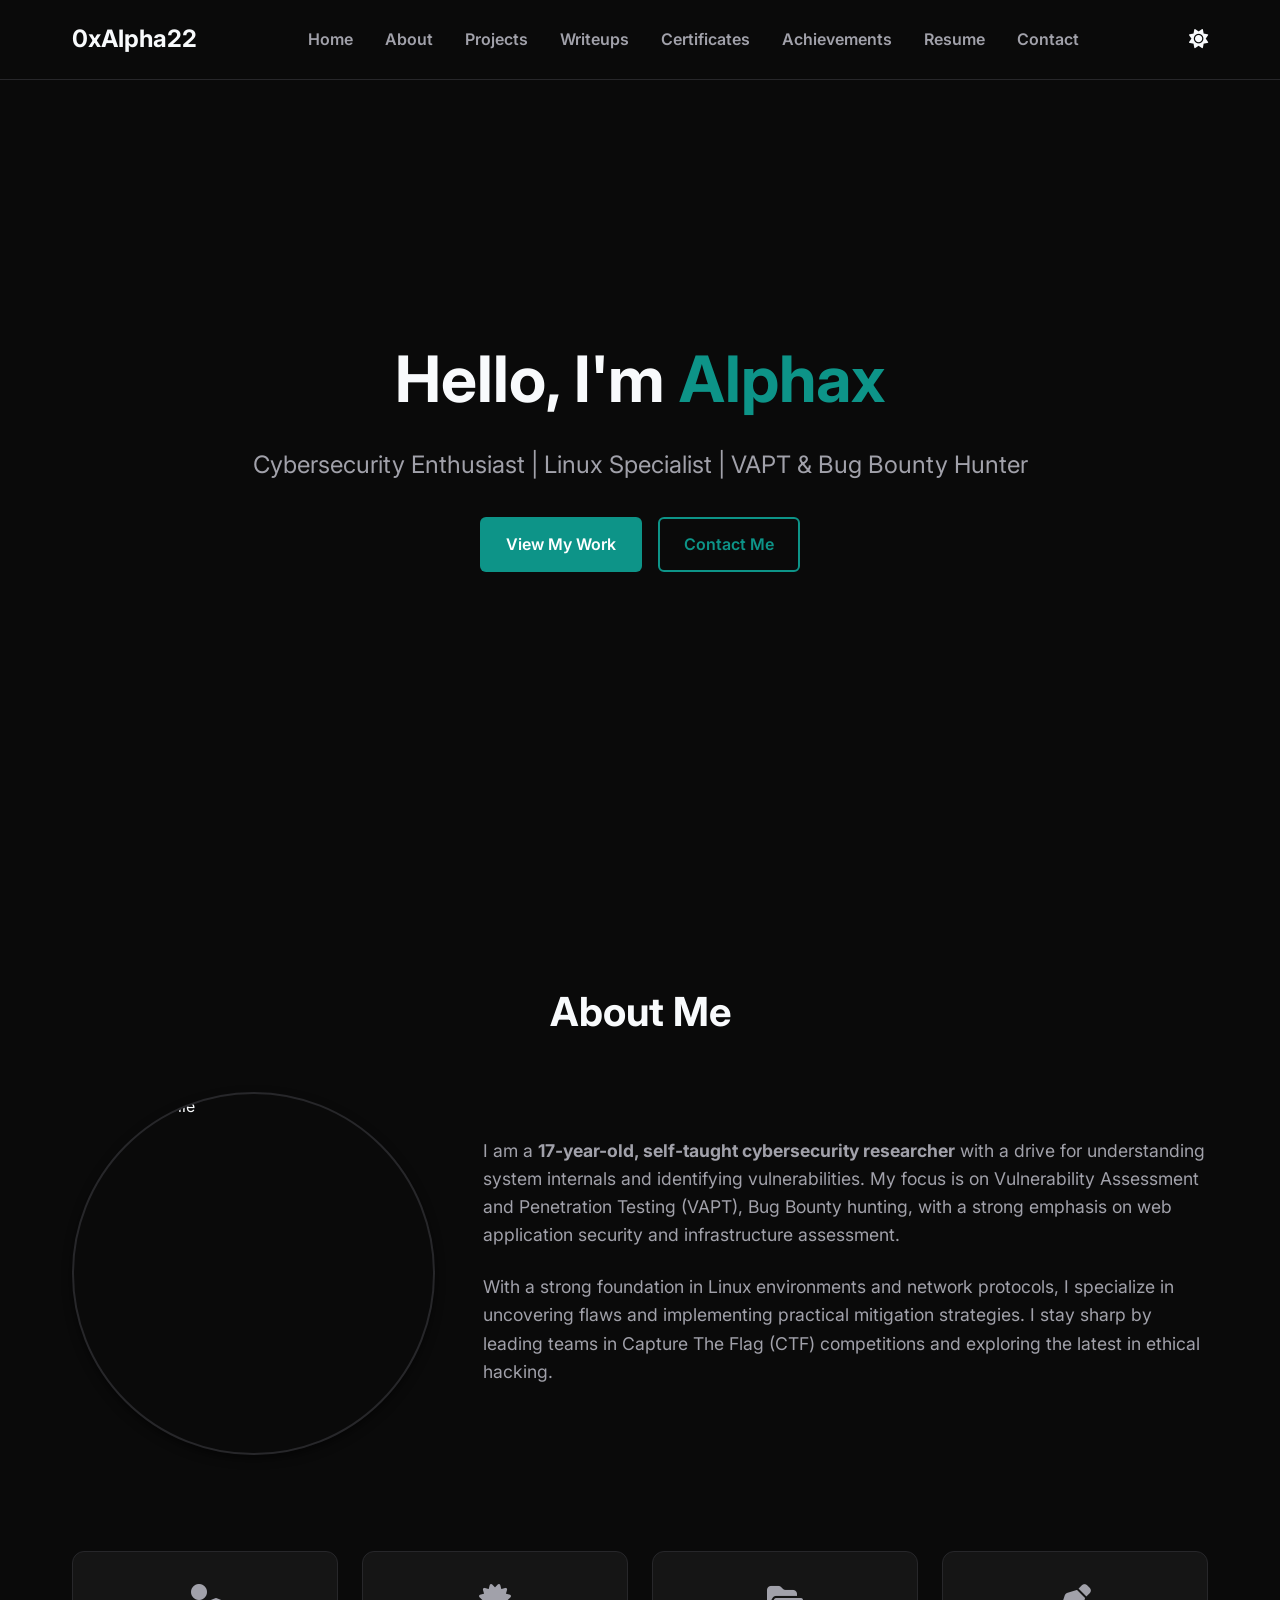
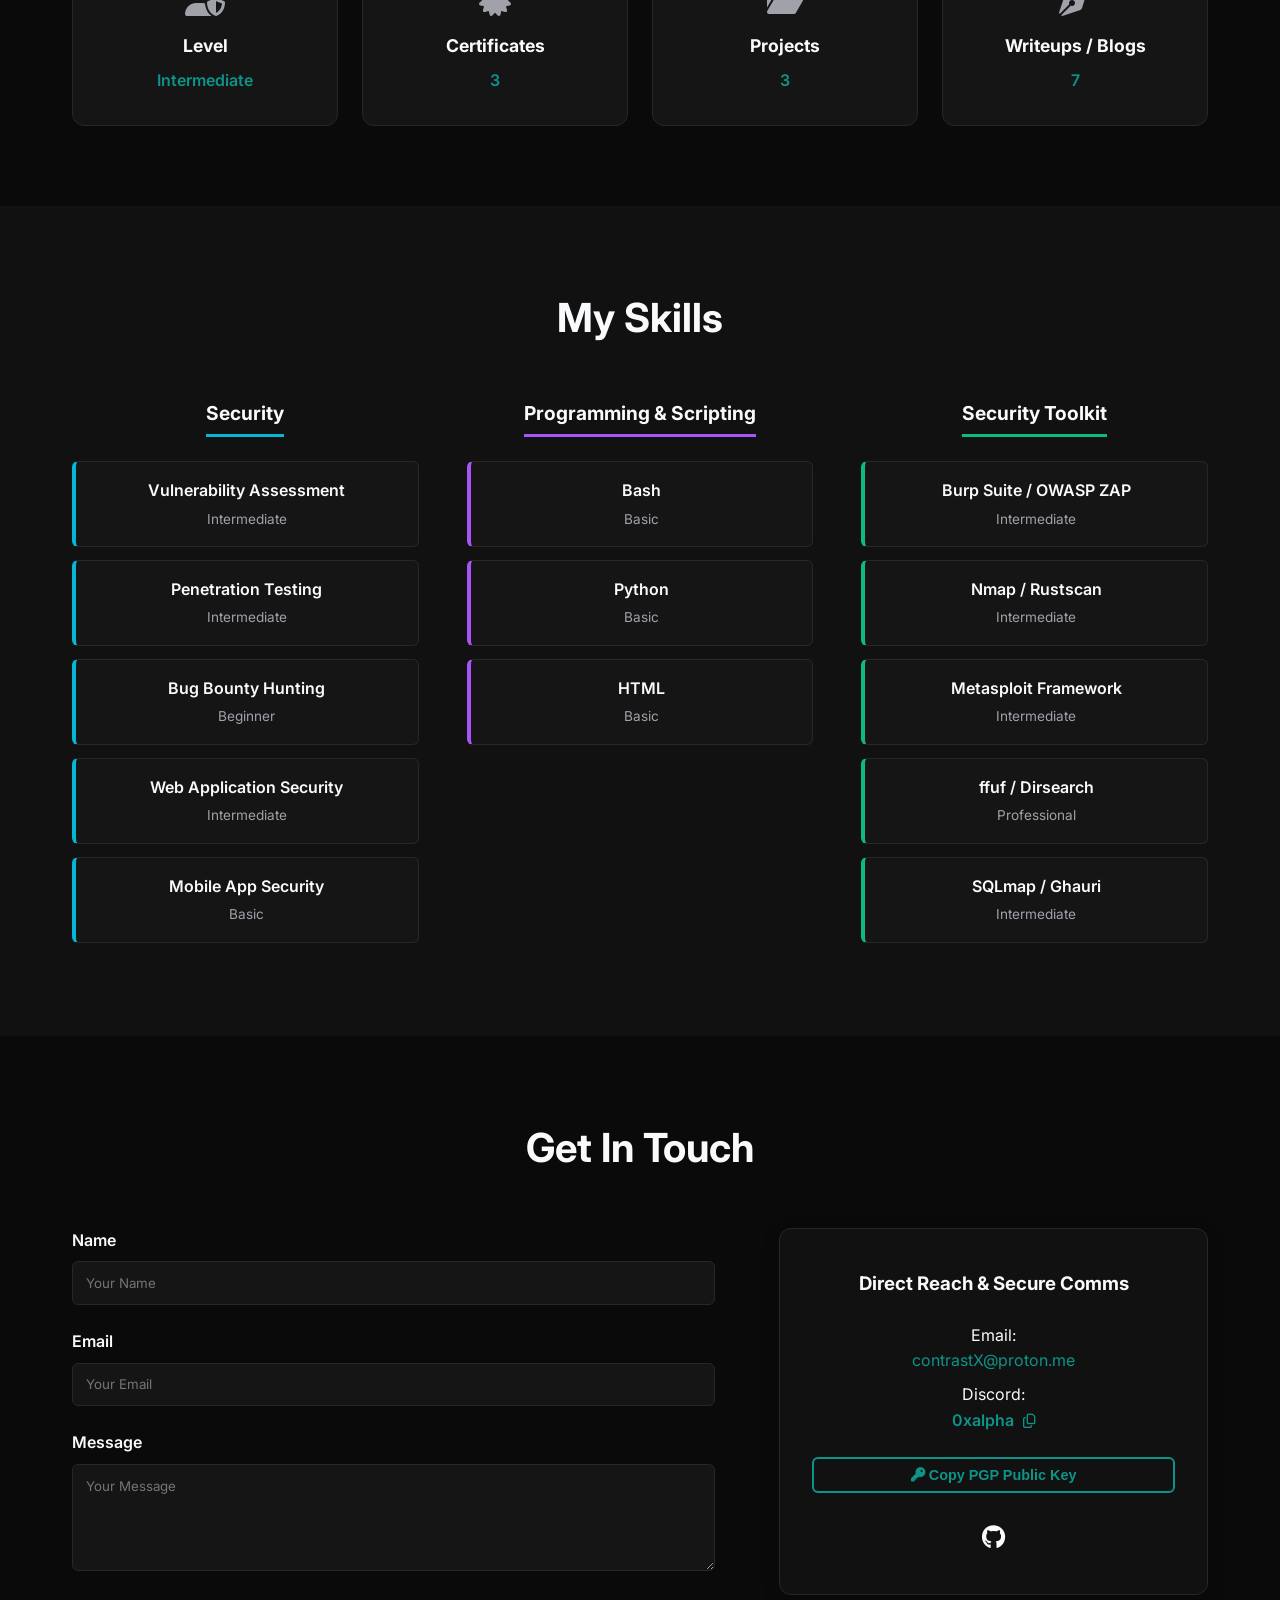
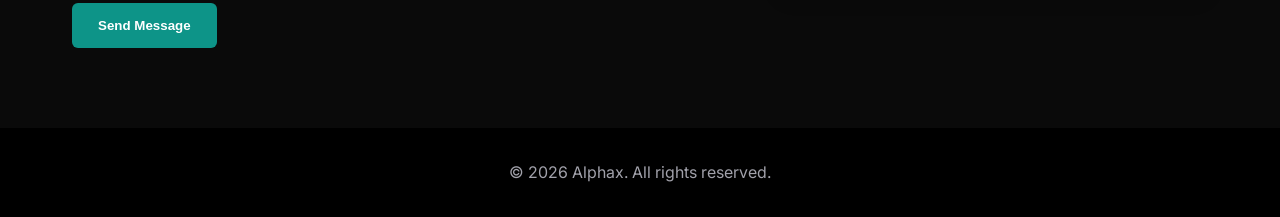
==== index.html @ f672336a "Add files via upload" ====
<!DOCTYPE html>
<html lang="en" data-theme="dark">
<head>
    <meta charset="UTF-8">
    <meta name="viewport" content="width=device-width, initial-scale=1.0">
    
    
    <meta name="google-site-verification" content="User55_Dw2wuBGotsFcyk74bvkv5suPh_q7wLC2nFY0" />
   <!-- Primary SEO Meta Tags -->
    <meta name="description" content="Alphax - 17-year-old self-taught Cybersecurity Researcher, Bug Bounty Hunter, and VAPT Specialist. Explore my red team portfolio, CTF writeups, and vulnerability research.">
    <meta name="keywords" content="Alphax, cybersecurity portfolio, ethical hacker, bug bounty hunter, VAPT specialist, penetration testing, red team, CTF player, security researcher">
    <meta name="author" content="Alphax">
    <meta name="robots" content="index, follow, max-snippet:-1, max-image-preview:large, max-video-preview:-1">
    
    <!-- Open Graph / Facebook Meta Tags -->
    <meta property="og:type" content="website">
    <meta property="og:url" content="https://alphax22.web.app/">
    <meta property="og:title" content="Alphax | Cybersecurity Researcher & Bug Bounty Hunter">
    <meta property="og:description" content="17-year-old self-taught Cybersecurity Researcher specializing in VAPT, Bug Bounty Hunting, and Red Team operations.">
    <meta property="og:image" content="https://alphax22.web.app/assets/Banner.png">
    <meta property="og:site_name" content="Alphax Portfolio">
    
    <!-- Twitter Meta Tags -->
    <meta name="twitter:card" content="summary_large_image">
    <meta name="twitter:url" content="https://alphax22.web.app/">
    <meta name="twitter:title" content="Alphax | Cybersecurity Portfolio">
    <meta name="twitter:description" content="Self-taught Cybersecurity Researcher, Bug Bounty Hunter, and VAPT Specialist. Check out my CTF writeups and security research.">
    <meta name="twitter:image" content="https://alphax22.web.app/assets/Banner.png">
    <meta name="twitter:creator" content="@Alphax">
    
    <!-- Google Site Verification -->
    
    <!-- Additional SEO Meta Tags -->
    <meta name="theme-color" content="#FF0000">
    <meta name="color-scheme" content="dark">
    <meta name="subject" content="Cybersecurity Portfolio">
    <meta name="copyright" content="Alphax">
    <meta name="language" content="English">
    <meta name="revisit-after" content="7 days">
    
    <title>Alphax | Cybersecurity Researcher & Bug Bounty Hunter</title>
    
    <!-- Fonts & Stylesheets -->
    <link href="https://fonts.googleapis.com/css2?family=Inter:wght@300;400;600;700;800&display=swap" rel="stylesheet">
    <link rel="stylesheet" href="https://cdnjs.cloudflare.com/ajax/libs/font-awesome/6.4.0/css/all.min.css">
    <link rel="canonical" href="https://alphax22.web.app/">
    
    <!-- Favicon & Assets -->
    <link rel="stylesheet" href="style.css">
    <link rel="icon" type="image/x-icon" href="/assets/favicon.ico">
    <link rel="shortcut icon" href="/assets/favicon.ico">
    <link rel="apple-touch-icon" sizes="180x180" href="/assets/apple-touch-icon.png">
    
    <!-- JSON-LD Structured Data for Better SEO -->
    <script type="application/ld+json">
    {
        "@context": "https://schema.org",
        "@type": "Person",
        "name": "Alphax",
        "url": "https://alphax22.web.app/",
        "image": "https://alphax22.web.app/assets/Profile.jpg",
        "description": "17-year-old self-taught Cybersecurity Researcher, Bug Bounty Hunter, and VAPT Specialist",
        "sameAs": [
            "https://github.com/lynx-xploiter",
            "https://twitter.com/Alphax",
            "https://linkedin.com/in/Alphax"
        ],
        "knowsAbout": ["Cybersecurity", "Bug Bounty", "Penetration Testing", "VAPT", "Red Team"],
        "alumniOf": {
            "@type": "Organization",
            "name": "Self-Taught Cybersecurity"
        }
    }
    </script>
    
    <script defer src="/_vercel/insights/script.js"></script>
</head>
<body>

    <header id="header">
        <div class="nav-container">
            <div class="logo">
                <a href="index.html">0xAlpha22</a>
            </div>
            <nav id="navbar">
                <ul class="nav-links">
                    <li><a href="index.html#home" class="nav-link">Home</a></li>
                    <li><a href="index.html#about" class="nav-link">About</a></li>
                    <li><a href="projects.html" class="nav-link">Projects</a></li>
                    <li><a href="https://alphalabs22.web.app/index.html" class="nav-link">Writeups</a></li>
                    <li><a href="certificates.html" class="nav-link">Certificates</a></li>
                    <li><a href="achievements.html" class="nav-link">Achievements</a></li>
                    <li><a href="resume.html" class="nav-link">Resume</a></li>
                    <li><a href="index.html#contact" class="nav-link">Contact</a></li>
                </ul>
            </nav>
            <div class="nav-actions">
                <button id="theme-toggle" aria-label="Toggle Dark/Light Mode">
                    <i class="fas fa-sun"></i>
                </button>
                <div class="hamburger" id="hamburger">
                    <i class="fas fa-bars"></i>
                </div>
            </div>
        </div>
    </header>

    <main>
        <section id="home" class="hero">
            <div class="hero-content">
                <h1>Hello, I'm <span class="accent">Alphax</span></h1>
                <p class="tagline">Cybersecurity Enthusiast | Linux Specialist | VAPT & Bug Bounty Hunter</p>
                <div class="hero-buttons">
                    <a href="projects.html" class="btn btn-primary">View My Work</a>
                    <a href="index.html#contact" class="btn btn-secondary">Contact Me</a>
                </div>
            </div>
        </section>

        <section id="about" class="about">
            <div class="section-container">
                <h2 class="section-title">About Me</h2>
                <div class="about-content">
                    
                    <div class="about-image">
                        <img src="assets/Profile.jpg" alt="Alphax Profile" style="width: 100%; border-radius: 50%; border: 2px solid var(--border-color); object-fit: cover; aspect-ratio: 1/1; box-shadow: 0 4px 10px rgba(0,0,0,0.5);">
                    </div>
                    
                    <div class="about-text">
                        <p>
                            I am a <strong>17-year-old, self-taught cybersecurity researcher</strong> with a drive for understanding system internals and identifying vulnerabilities. My focus is on Vulnerability Assessment and Penetration Testing (VAPT), Bug Bounty hunting, with a strong emphasis on web application security and infrastructure assessment.
                        </p>
                        <p>
                            With a strong foundation in Linux environments and network protocols, I specialize in uncovering flaws and implementing practical mitigation strategies. I stay sharp by leading teams in Capture The Flag (CTF) competitions and exploring the latest in ethical hacking.
                        </p>
                    </div>
                    
                </div>
            </div>
        </section>

        <section id="stats" class="stats">
            <div class="section-container" style="padding-top: 0;">
                <div class="stats-grid">
                    <div class="stat-card">
                        <i class="fas fa-user-shield stat-icon"></i>
                        <h3>Level</h3>
                        <p>Intermediate</p>
                    </div>
                    <div class="stat-card">
                        <i class="fas fa-certificate stat-icon"></i>
                        <h3>Certificates</h3>
                        <p>3</p>
                    </div>
                    <div class="stat-card">
                        <i class="fas fa-folder-open stat-icon"></i>
                        <h3>Projects</h3>
                        <p>3</p>
                    </div>
                    <div class="stat-card">
                        <i class="fas fa-pen-nib stat-icon"></i>
                        <h3>Writeups / Blogs</h3>
                        <p>7</p>
                    </div>
                </div>
            </div>
        </section>

        <section id="skills" class="skills bg-alt">
            <div class="section-container">
                <h2 class="section-title">My Skills</h2>
                <div class="skills-columns">
                    
                    <div class="skill-col">
                        <h3 class="col-title underline-cyan">Security</h3>
                        <div class="skill-box border-cyan">
                            <span class="skill-name">Vulnerability Assessment</span>
                            <span class="skill-level">Intermediate</span>
                        </div>
                        <div class="skill-box border-cyan">
                            <span class="skill-name">Penetration Testing</span>
                            <span class="skill-level">Intermediate</span>
                        </div>
                        <div class="skill-box border-cyan">
                            <span class="skill-name">Bug Bounty Hunting</span>
                            <span class="skill-level">Beginner</span>
                        </div>
                        <div class="skill-box border-cyan">
                            <span class="skill-name">Web Application Security</span>
                            <span class="skill-level">Intermediate</span>
                        </div>
                        <div class="skill-box border-cyan">
                            <span class="skill-name">Mobile App Security</span>
                            <span class="skill-level">Basic</span>
                        </div>
                    </div>

                    <div class="skill-col">
                        <h3 class="col-title underline-purple">Programming & Scripting</h3>
                        <div class="skill-box border-purple">
                            <span class="skill-name">Bash</span>
                            <span class="skill-level">Basic</span>
                        </div>
                        <div class="skill-box border-purple">
                            <span class="skill-name">Python</span>
                            <span class="skill-level">Basic</span>
                        </div>

                        <div class="skill-box border-purple">
                            <span class="skill-name">HTML</span>
                            <span class="skill-level">Basic</span>
                        
                        </div>
                    </div>

                    <div class="skill-col">
                        <h3 class="col-title underline-green">Security Toolkit</h3>
                        <div class="skill-box border-green">
                            <span class="skill-name">Burp Suite / OWASP ZAP</span>
                            <span class="skill-level">Intermediate</span>
                        </div>
                        <div class="skill-box border-green">
                            <span class="skill-name">Nmap / Rustscan</span>
                            <span class="skill-level">Intermediate</span>
                        </div>
                        <div class="skill-box border-green">
                            <span class="skill-name">Metasploit Framework</span>
                            <span class="skill-level">Intermediate</span>
                        </div>
                        <div class="skill-box border-green">
                            <span class="skill-name">ffuf / Dirsearch</span>
                            <span class="skill-level">Professional</span>
                        </div>
                        <div class="skill-box border-green">
                            <span class="skill-name">SQLmap / Ghauri</span>
                            <span class="skill-level">Intermediate</span>
                        </div>
                    </div>

                </div>
            </div>
        </section>

<section id="contact" class="section-container">
    <h2 class="section-title">Get In Touch</h2>
    
    <div class="contact-grid">
        
        <form action="https://formspree.io/f/xlgpqdek" method="POST" class="contact-form">
            <input type="text" name="_gotcha" style="display:none" />

            <div class="form-group">
                <label for="name">Name</label>
                <input type="text" id="name" name="name" required placeholder="Your Name">
            </div>

            <div class="form-group">
                <label for="email">Email</label>
                <input type="email" id="email" name="email" required placeholder="Your Email">
            </div>

            <div class="form-group">
                <label for="message">Message</label>
                <textarea id="message" name="message" rows="5" required placeholder="Your Message"></textarea>
            </div>

            <button type="submit" class="btn btn-primary">Send Message</button>
        </form>

        <div class="contact-info">
            <h3 style="margin-bottom: 1.5rem;">Direct Reach & Secure Comms</h3>
            
            <p style="margin-bottom: 0.5rem;">Email: <br><a href="mailto:  contrastX@proton.me" class="accent"> contrastX@proton.me</a></p>
            
            <p style="margin-bottom: 1.5rem;">Discord: <br>
                <span id="discord-copy" class="accent" style="cursor: pointer; font-weight: 600;" onclick="copyDiscord()">
                    0xalpha <i class="far fa-copy" style="font-size: 0.9em; margin-left: 5px;"></i>
                </span>
            </p>

            <button id="pgp-copy" class="btn btn-secondary" onclick="copyPGP()" style="font-size: 0.9rem; padding: 0.5rem 1rem; width: 100%;">
                <i class="fas fa-key"></i> Copy PGP Public Key
            </button>
            
            <div class="social-links" style="margin-top: 2rem; display: flex; justify-content: center; gap: 1.5rem;">
                <a href="https://github.com/lynx-xploiter" target="_blank" title="GitHub">
                    <i class="fab fa-github" style="font-size: 1.5rem;"></i>
                </a>
            </div>
        </div>
        
    </div>
</section>
    </main>

    <footer>
        <div class="footer-content">
            <p>&copy; 2026 Alphax. All rights reserved.</p>
        </div>
    </footer>

    <script src="script.js"></script>
</body>
</html>
---- style.css ----
/* =========================================
   VARIABLES & THEMING
   ========================================= */
:root {
    /* DEFAULT DARK MODE */
    --bg-color: #0a0a0a;
    --bg-alt: #111111;
    --card-bg: #151515;
    --text-main: #f8fafc;
    --text-muted: #a1a1aa;
    
    /* Accents */
    --accent-color: #0d9488; 
    --accent-hover: #0f766e;
    --border-color: #27272a;
    
    /* Skill Colors */
    --cyan: #06b6d4;
    --purple: #a855f7;
    --green: #10b981;
    --orange-glow: #f59e0b;

    /* Global Settings */
    --font-stack: 'Inter', sans-serif;
    --max-width: 1200px;
    --nav-height: 80px;
    --transition: 0.3s ease;
}

/* LIGHT MODE OVERRIDES */
[data-theme="light"] {
    --bg-color: #ffffff;
    --bg-alt: #f8f9fa;
    --card-bg: #ffffff;
    --text-main: #1f2937;
    --text-muted: #4b5563;
    --border-color: #e5e7eb;
}

/* =========================================
   RESET & BASE STYLES
   ========================================= */
* { 
    margin: 0; 
    padding: 0; 
    box-sizing: border-box; 
}

html { 
    scroll-behavior: smooth; 
    scroll-padding-top: var(--nav-height); 
}

body {
    font-family: var(--font-stack);
    color: var(--text-main);
    background-color: var(--bg-color);
    line-height: 1.6;
    transition: background-color var(--transition), color var(--transition);
}

/* Prevents images from breaking layout */
img {
    max-width: 100%;
    height: auto;
    display: block;
}

a { 
    text-decoration: none; 
    color: inherit; 
}

ul { 
    list-style: none; 
}

/* Accessibility Focus States */
a:focus-visible, 
button:focus-visible, 
input:focus-visible, 
textarea:focus-visible {
    outline: 2px solid var(--accent-color);
    outline-offset: 4px;
}

/* =========================================
   UTILITIES
   ========================================= */
.section-container { 
    max-width: var(--max-width); 
    margin: 0 auto; 
    padding: 5rem 2rem; 
}

.section-title { 
    font-size: 2.5rem; 
    margin-bottom: 3rem; 
    text-align: center; 
    color: var(--text-main); 
}

.bg-alt { 
    background-color: var(--bg-alt); 
}

.accent { 
    color: var(--accent-color); 
}

/* =========================================
   BUTTONS
   ========================================= */
.btn { 
    display: inline-block; 
    padding: 0.8rem 1.5rem; 
    border-radius: 6px; 
    font-weight: 600; 
    cursor: pointer; 
    transition: var(--transition); 
    border: 2px solid transparent; 
}

.btn-primary { 
    background-color: var(--accent-color); 
    color: #fff; 
}

.btn-primary:hover { 
    background-color: var(--accent-hover); 
    transform: translateY(-2px);
}

.btn-secondary { 
    background-color: transparent; 
    color: var(--accent-color); 
    border-color: var(--accent-color); 
}

.btn-secondary:hover { 
    background-color: var(--accent-color); 
    color: #fff; 
    transform: translateY(-2px);
}

/* =========================================
   HEADER & NAV
   ========================================= */
header {
    position: fixed; 
    top: 0; 
    width: 100%; 
    height: var(--nav-height);
    background-color: var(--bg-color); 
    border-bottom: 1px solid var(--border-color);
    z-index: 1000; 
    transition: background-color var(--transition);
}

.nav-container { 
    max-width: var(--max-width); 
    margin: 0 auto; 
    padding: 0 2rem; 
    height: 100%; 
    display: flex; 
    justify-content: space-between; 
    align-items: center; 
}

.logo a { 
    font-size: 1.5rem; 
    font-weight: 700; 
    color: var(--text-main); 
}

.nav-links { 
    display: flex; 
    gap: 2rem; 
}

.nav-link { 
    font-weight: 600; 
    font-size: 1rem; 
    color: var(--text-muted); 
    transition: color var(--transition); 
}

.nav-link:hover, 
.nav-link.active { 
    color: var(--accent-color); 
}

.nav-actions { 
    display: flex; 
    align-items: center; 
    gap: 1.5rem; 
}

#theme-toggle { 
    background: none; 
    border: none; 
    color: var(--text-main); 
    font-size: 1.2rem; 
    cursor: pointer; 
}

.hamburger { 
    display: none; 
    font-size: 1.5rem; 
    cursor: pointer; 
    color: var(--text-main); 
}

/* =========================================
   HERO & ABOUT
   ========================================= */
.hero { 
    height: 100vh; 
    display: flex; 
    align-items: center; 
    justify-content: center; 
    text-align: center; 
    padding: 0 2rem; 
}

.hero h1 { 
    font-size: clamp(2.5rem, 5vw, 4.5rem); 
    margin-bottom: 1rem; 
}

.hero .tagline { 
    font-size: clamp(1.1rem, 2vw, 1.5rem); 
    color: var(--text-muted); 
    margin-bottom: 2rem; 
}

.hero-buttons { 
    display: flex; 
    gap: 1rem; 
    justify-content: center; 
}

.about-content { 
    display: grid; 
    grid-template-columns: 1fr 2fr; 
    gap: 3rem; 
    align-items: center; 
}

.photo-placeholder { 
    width: 100%; 
    aspect-ratio: 1/1; 
    background-color: var(--card-bg); 
    border-radius: 50%; 
    display: flex; 
    align-items: center; 
    justify-content: center; 
    color: var(--text-muted); 
    border: 2px solid var(--border-color); 
}

.about-text p { 
    color: var(--text-muted); 
    margin-bottom: 1.5rem; 
    font-size: 1.1rem; 
}

/* =========================================
   NEW STATS SECTION
   ========================================= */
.stats-grid {
    display: grid;
    grid-template-columns: repeat(auto-fit, minmax(200px, 1fr));
    gap: 1.5rem;
    margin-top: 1rem;
}

.stat-card {
    background-color: var(--card-bg);
    border: 1px solid var(--border-color);
    border-radius: 12px;
    padding: 2rem 1rem;
    text-align: center;
    transition: transform var(--transition), border-color var(--transition);
}

.stat-card:hover {
    transform: translateY(-5px);
    border-color: var(--accent-color);
}

.stat-icon {
    font-size: 2rem;
    color: var(--text-muted);
    margin-bottom: 1rem;
}

.stat-card h3 {
    font-size: 1.1rem;
    margin-bottom: 0.5rem;
    color: var(--text-main);
}

.stat-card p {
    color: var(--accent-color);
    font-weight: 600;
    font-size: 1rem;
}

/* =========================================
   MY SKILLS
   ========================================= */
.skills-columns { 
    display: grid; 
    grid-template-columns: repeat(auto-fit, minmax(250px, 1fr)); 
    gap: 3rem; 
}

.skill-col { 
    display: flex; 
    flex-direction: column; 
    align-items: center; 
}

.col-title { 
    font-size: 1.2rem; 
    margin-bottom: 1.5rem; 
    padding-bottom: 5px; 
    color: var(--text-main); 
}

.underline-cyan { border-bottom: 3px solid var(--cyan); }
.underline-purple { border-bottom: 3px solid var(--purple); }
.underline-green { border-bottom: 3px solid var(--green); }

.skill-box {
    background-color: var(--card-bg); 
    width: 100%; 
    text-align: center;
    padding: 1rem; 
    margin-bottom: 0.8rem; 
    border-radius: 6px;
    border: 1px solid var(--border-color);
    transition: transform var(--transition);
    display: flex;
    flex-direction: column;
    justify-content: center;
    gap: 0.3rem; 
}

.skill-box:hover {
    transform: translateX(5px);
}

.skill-name {
    color: var(--text-main);
    font-weight: 600;
    font-size: 1rem;
}

.skill-level {
    color: var(--text-muted);
    font-size: 0.85rem;
    font-weight: 400;
}

.border-cyan { border-left: 4px solid var(--cyan); }
.border-purple { border-left: 4px solid var(--purple); }
.border-green { border-left: 4px solid var(--green); }

/* =========================================
   TECH STACK 
   ========================================= */
.tech-title-wrap { 
    display: flex; 
    align-items: center; 
    gap: 1rem; 
    margin-bottom: 1rem; 
}

.code-tag { 
    color: var(--orange-glow); 
    font-family: monospace; 
    font-size: 1.1rem; 
}

.tech-title-wrap .line { 
    flex-grow: 1; 
    height: 1px; 
    background-color: var(--border-color); 
    max-width: 200px; 
}

.tech-heading { 
    text-align: center; 
    color: var(--orange-glow); 
    font-size: 1.5rem; 
    margin-bottom: 2rem; 
}

.tech-grid { 
    display: flex; 
    flex-wrap: wrap; 
    justify-content: center; 
    gap: 1.5rem; 
}

.tech-icon {
    width: 70px; 
    height: 70px; 
    background-color: var(--card-bg);
    border: 1px solid var(--orange-glow); 
    border-radius: 12px;
    display: flex; 
    align-items: center; 
    justify-content: center;
    font-size: 2rem; 
    color: var(--text-muted);
    transition: box-shadow var(--transition), transform var(--transition);
}

.tech-icon:hover { 
    box-shadow: 0 0 15px rgba(245, 158, 11, 0.4); 
    transform: translateY(-5px); 
    color: var(--orange-glow); 
}

/* =========================================
   PROJECTS PAGE
   ========================================= */
.page-header { 
    text-align: left; 
    margin-bottom: 3rem; 
}

.page-header .code-tag { 
    color: var(--orange-glow); 
    font-family: monospace; 
    font-size: 1.5rem; 
}

.project-list { 
    display: flex; 
    flex-direction: column; 
    gap: 2rem; 
}

.project-card-h {
    display: flex; 
    background-color: var(--card-bg);
    border: 1px solid var(--orange-glow); 
    border-radius: 16px;
    padding: 2rem; 
    gap: 2rem; 
    align-items: center;
    transition: box-shadow var(--transition);
}

.project-card-h:hover { 
    box-shadow: 0 0 20px rgba(245, 158, 11, 0.2); 
}

.project-info-h { 
    flex: 1; 
}

.project-info-h h3 { 
    font-size: 1.8rem; 
    margin-bottom: 1rem; 
}

.project-info-h p { 
    color: var(--text-muted); 
    margin-bottom: 1.5rem; 
}

.project-img-h {
    flex: 1; 
    min-height: 250px; 
    background-color: var(--bg-alt);
    border-radius: 12px; 
    display: flex; 
    align-items: center; 
    justify-content: center;
    border: 1px solid var(--border-color); 
    color: var(--text-muted);
}

/* =========================================
   CERTIFICATES PAGE 
   ========================================= */
.cert-title { 
    text-align: center; 
    color: var(--orange-glow); 
    font-size: 2rem; 
    margin-bottom: 3rem; 
}

.cert-card {
    max-width: 600px; 
    margin: 0 auto; 
    background-color: var(--card-bg);
    border: 1px solid var(--orange-glow); 
    border-radius: 16px;
    padding: 3rem; 
    text-align: center;
}

.cert-card h3 { 
    margin-bottom: 1rem; 
}

.cert-card p { 
    color: var(--text-muted); 
    margin-bottom: 2rem; 
}

/* =========================================
   CONTACT & FOOTER
   ========================================= */
.contact-grid {
    display: grid;
    grid-template-columns: 3fr 2fr;
    gap: 4rem;
    align-items: start;
}

.contact-form { 
    width: 100%; 
}

.form-group { 
    margin-bottom: 1.5rem; 
}

.form-group label { 
    display: block; 
    margin-bottom: 0.5rem; 
    font-weight: 600; 
}

.form-group input, 
.form-group textarea {
    width: 100%; 
    padding: 0.8rem; 
    background-color: var(--card-bg);
    border: 1px solid var(--border-color); 
    border-radius: 6px;
    color: var(--text-main); 
    font-family: var(--font-stack);
    transition: border-color var(--transition);
}

.form-group textarea {
    resize: vertical; 
}

.form-group input:focus, 
.form-group textarea:focus { 
    outline: none; 
    border-color: var(--accent-color); 
}

/* Side-by-Side Contact Info Box */
.contact-info { 
    margin-top: 0; 
    text-align: center; 
    padding: 2.5rem 2rem; 
    background: var(--bg-alt);
    border-radius: 12px; 
    border: 1px solid var(--border-color);
    box-shadow: 0 4px 20px rgba(0,0,0,0.1);
}

footer { 
    background-color: #000; 
    padding: 2rem; 
    text-align: center; 
    color: var(--text-muted); 
}

/* =========================================
   NEW COMPONENTS (RESUME & INTERACTIONS)
   ========================================= */

/* Resume Page Card */
.resume-viewer {
    background: var(--card-bg);
    padding: 3rem 2rem;
    border-radius: 16px;
    border: 1px solid var(--border-color);
    width: 100%;
    max-width: 700px;
    text-align: center;
    box-shadow: 0 10px 30px rgba(0,0,0,0.2);
    margin: 0 auto;
}

/* Copy-to-Clipboard Interactions */
#discord-copy {
    transition: color var(--transition), transform var(--transition);
    display: inline-block;
}

#discord-copy:hover {
    color: var(--cyan);
    transform: scale(1.05);
}

#pgp-copy {
    transition: all var(--transition);
}

#pgp-copy:hover {
    box-shadow: 0 0 15px rgba(13, 148, 136, 0.3);
}

/* Achievements Border Utility */
.stat-card-achievement {
    border-top: 3px solid var(--orange-glow) !important;
}

/* Global Transition for copied states */
.success-text {
    color: var(--green) !important;
    border-color: var(--green) !important;
}

/* =========================================
   MOBILE RESPONSIVE
   ========================================= */
@media screen and (max-width: 768px) {
    .nav-links {
        position: fixed; 
        top: var(--nav-height); 
        left: -100%; 
        width: 100%;
        height: calc(100vh - var(--nav-height)); 
        background-color: var(--bg-color);
        flex-direction: column; 
        align-items: center; 
        justify-content: center; 
        transition: 0.4s ease; 
        gap: 3rem;
    }
    
    .nav-links.active { 
        left: 0; 
    }
    
    .hamburger { 
        display: block; 
    }
    
    .about-content, 
    .project-card-h,
    .contact-grid {
        grid-template-columns: 1fr; 
        flex-direction: column; 
        text-align: center;
        gap: 2rem; 
    }
}

/* ============================================================
   CUSTOM SCROLLBARS (Code Blocks & Global)
   ============================================================ */

/* Target the scrollbar for code blocks specifically */
.markdown-body pre::-webkit-scrollbar {
    height: 8px; /* Height of horizontal scrollbar */
    width: 8px;  /* Width of vertical scrollbar */
}

.markdown-body pre::-webkit-scrollbar-track {
    background: #000; /* Matches your code block background */
    border-radius: 8px;
}

.markdown-body pre::-webkit-scrollbar-thumb {
    background: var(--border); /* Subtle grey thumb */
    border-radius: 8px;
    border: 2px solid #000; /* Creates a "padding" effect */
}

.markdown-body pre::-webkit-scrollbar-thumb:hover {
    background: var(--accent); /* Turns blue when you hover over it */
}

/* Optional: Apply a slim theme-matching scrollbar to the whole page */
::-webkit-scrollbar {
    width: 10px;
}

::-webkit-scrollbar-track {
    background: var(--bg);
}

::-webkit-scrollbar-thumb {
    background: var(--border);
    border-radius: 10px;
    border: 2px solid var(--bg);
}

::-webkit-scrollbar-thumb:hover {
    background: var(--accent);
}
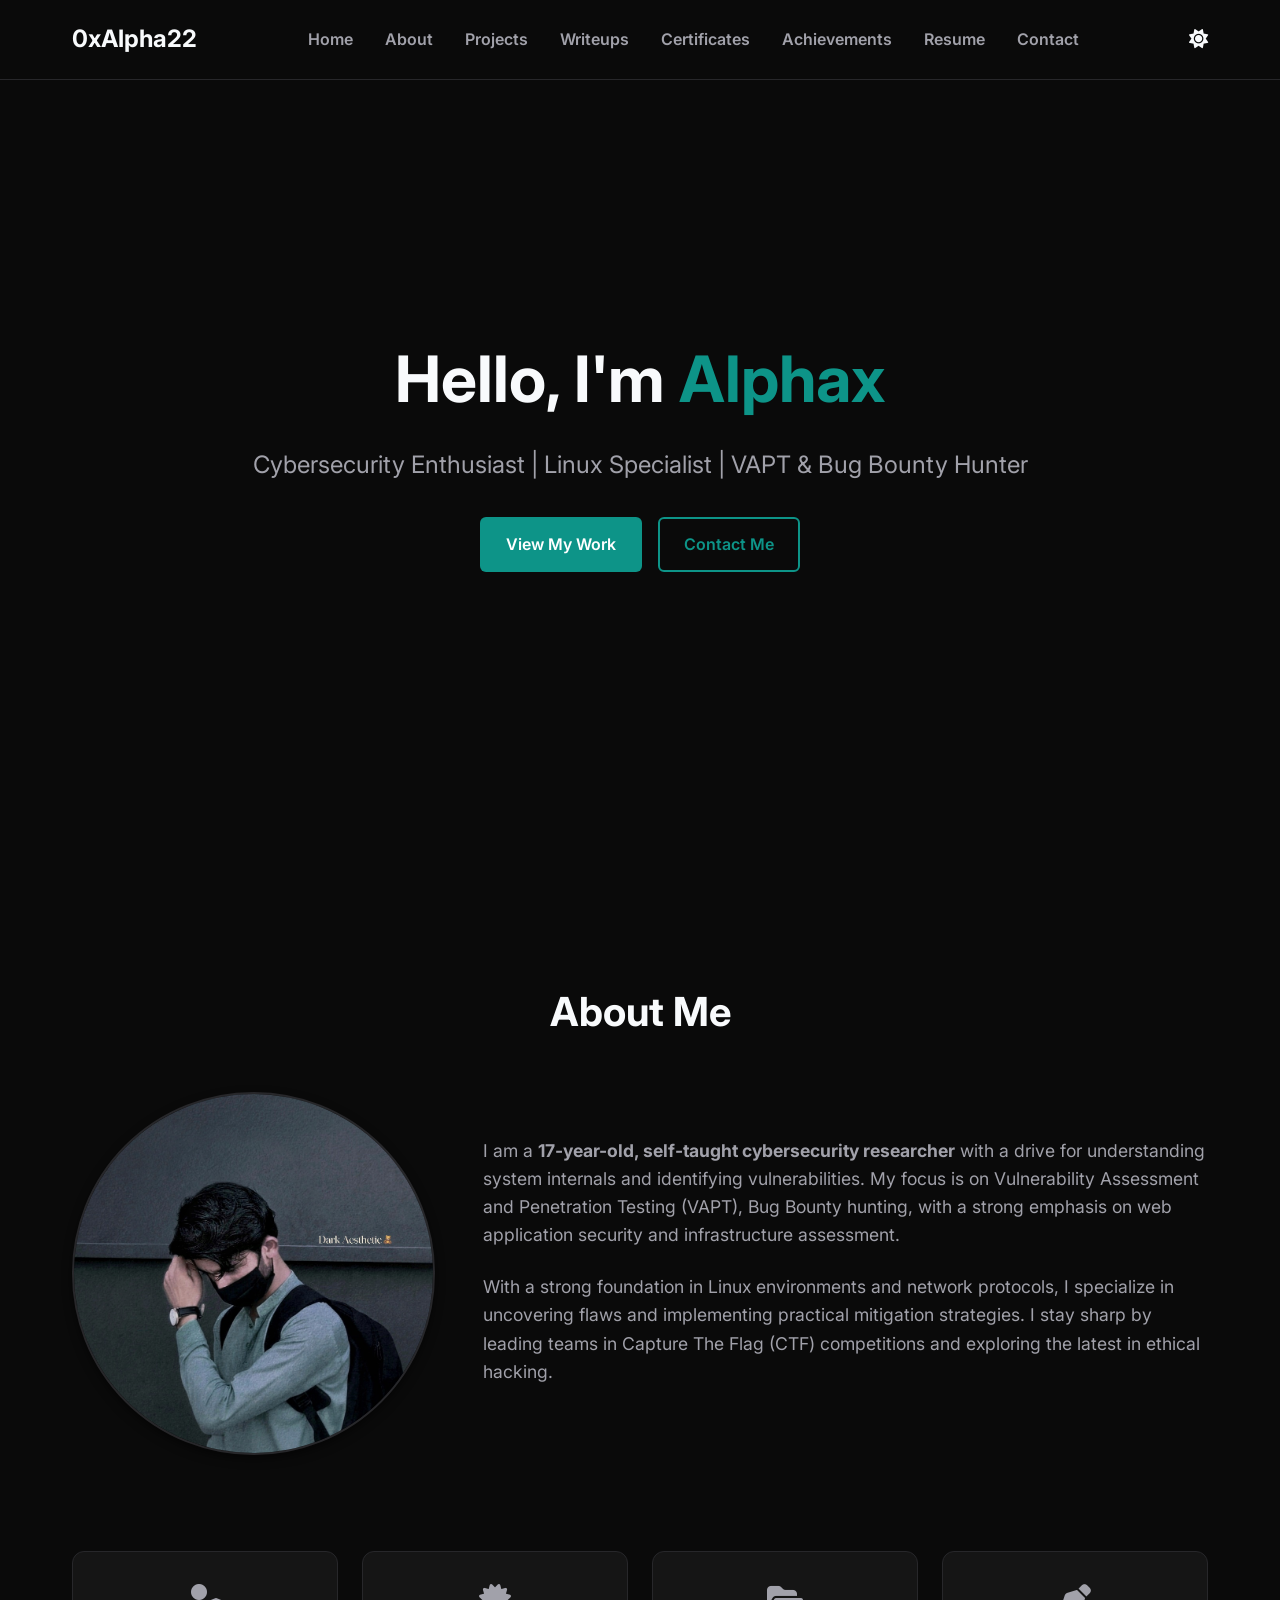
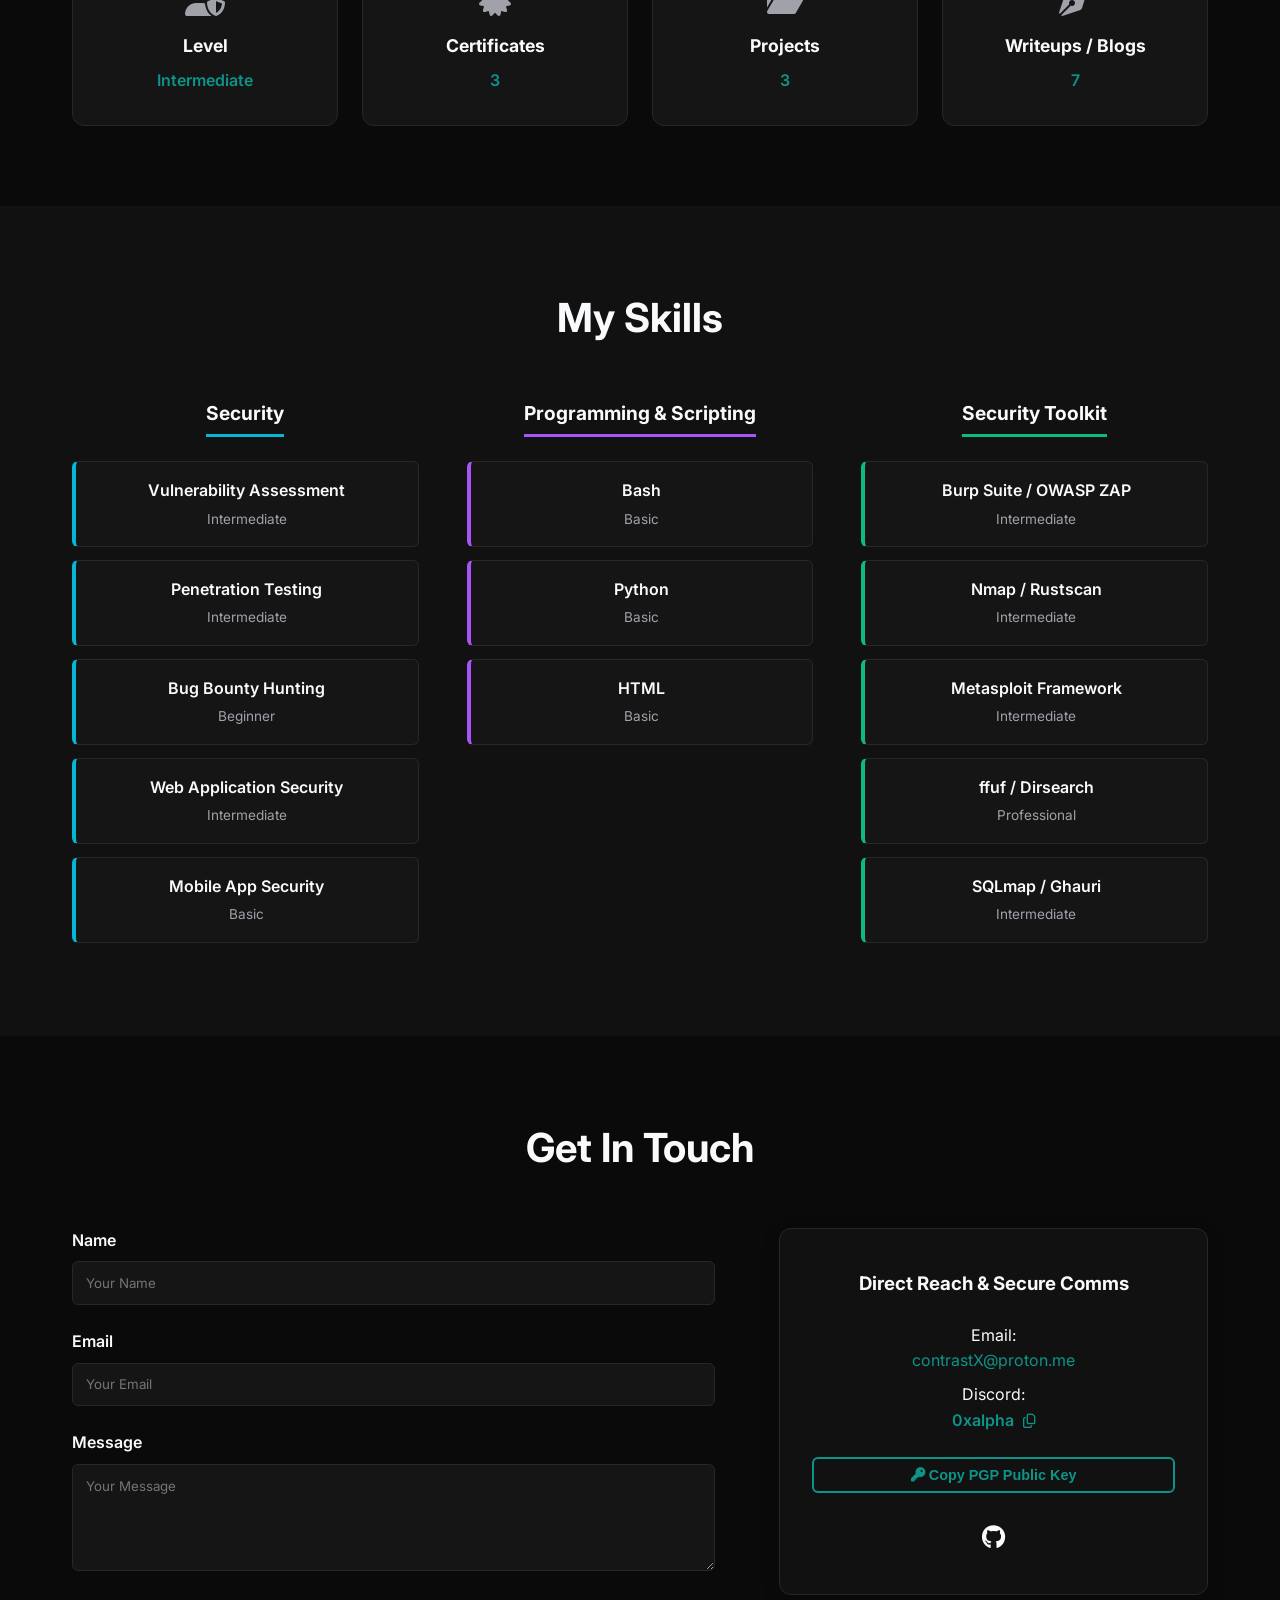
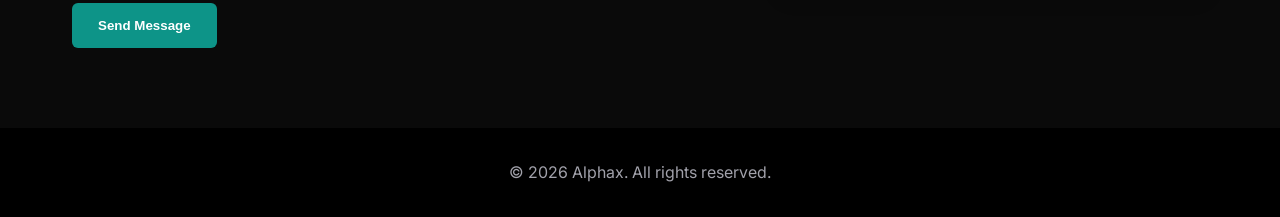
==== commit 326778db: "Update index.html" ====
--- a/index.html
+++ b/index.html
@@ -87,7 +87,7 @@
                     <li><a href="index.html#home" class="nav-link">Home</a></li>
                     <li><a href="index.html#about" class="nav-link">About</a></li>
                     <li><a href="projects.html" class="nav-link">Projects</a></li>
-                    <li><a href="https://alphalabs22.web.app/index.html" class="nav-link">Writeups</a></li>
+                    <li><a href="https://alphalabs-22.web.app/index.html" class="nav-link">Writeups</a></li>
                     <li><a href="certificates.html" class="nav-link">Certificates</a></li>
                     <li><a href="achievements.html" class="nav-link">Achievements</a></li>
                     <li><a href="resume.html" class="nav-link">Resume</a></li>
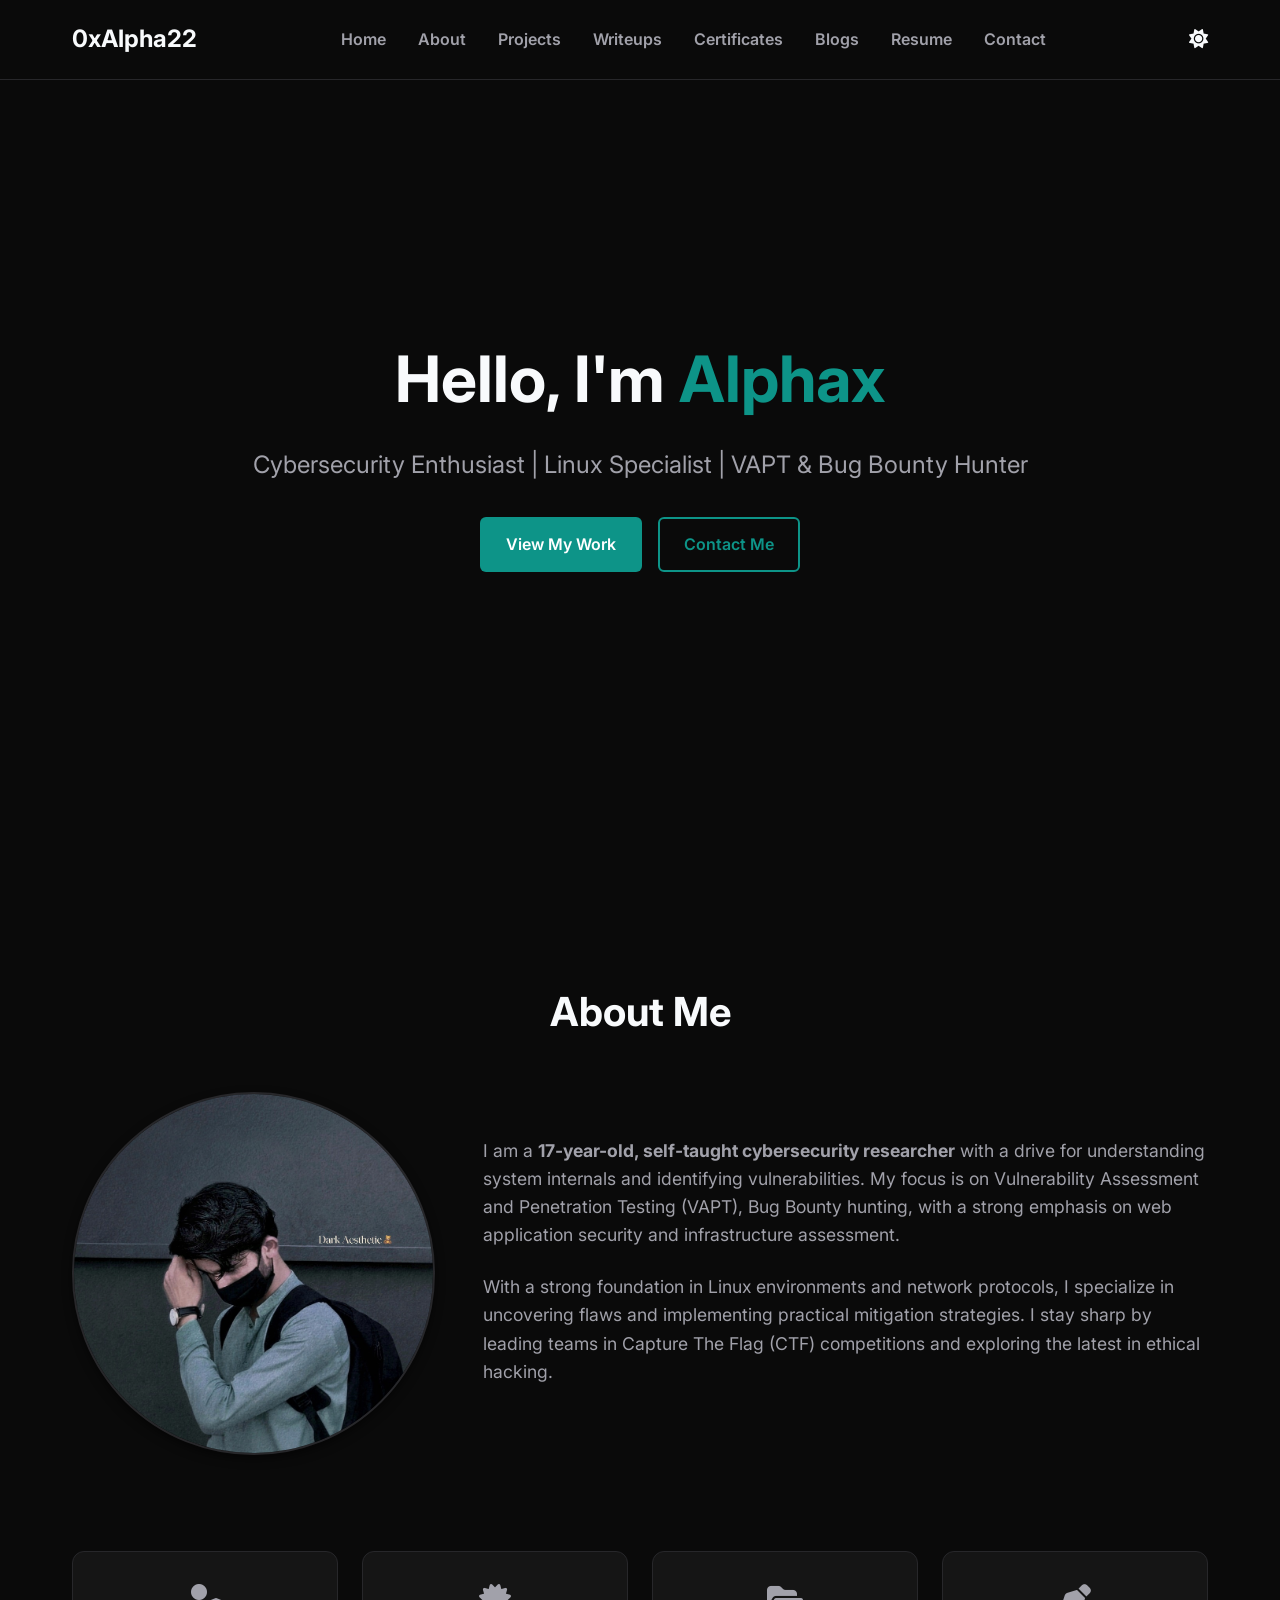
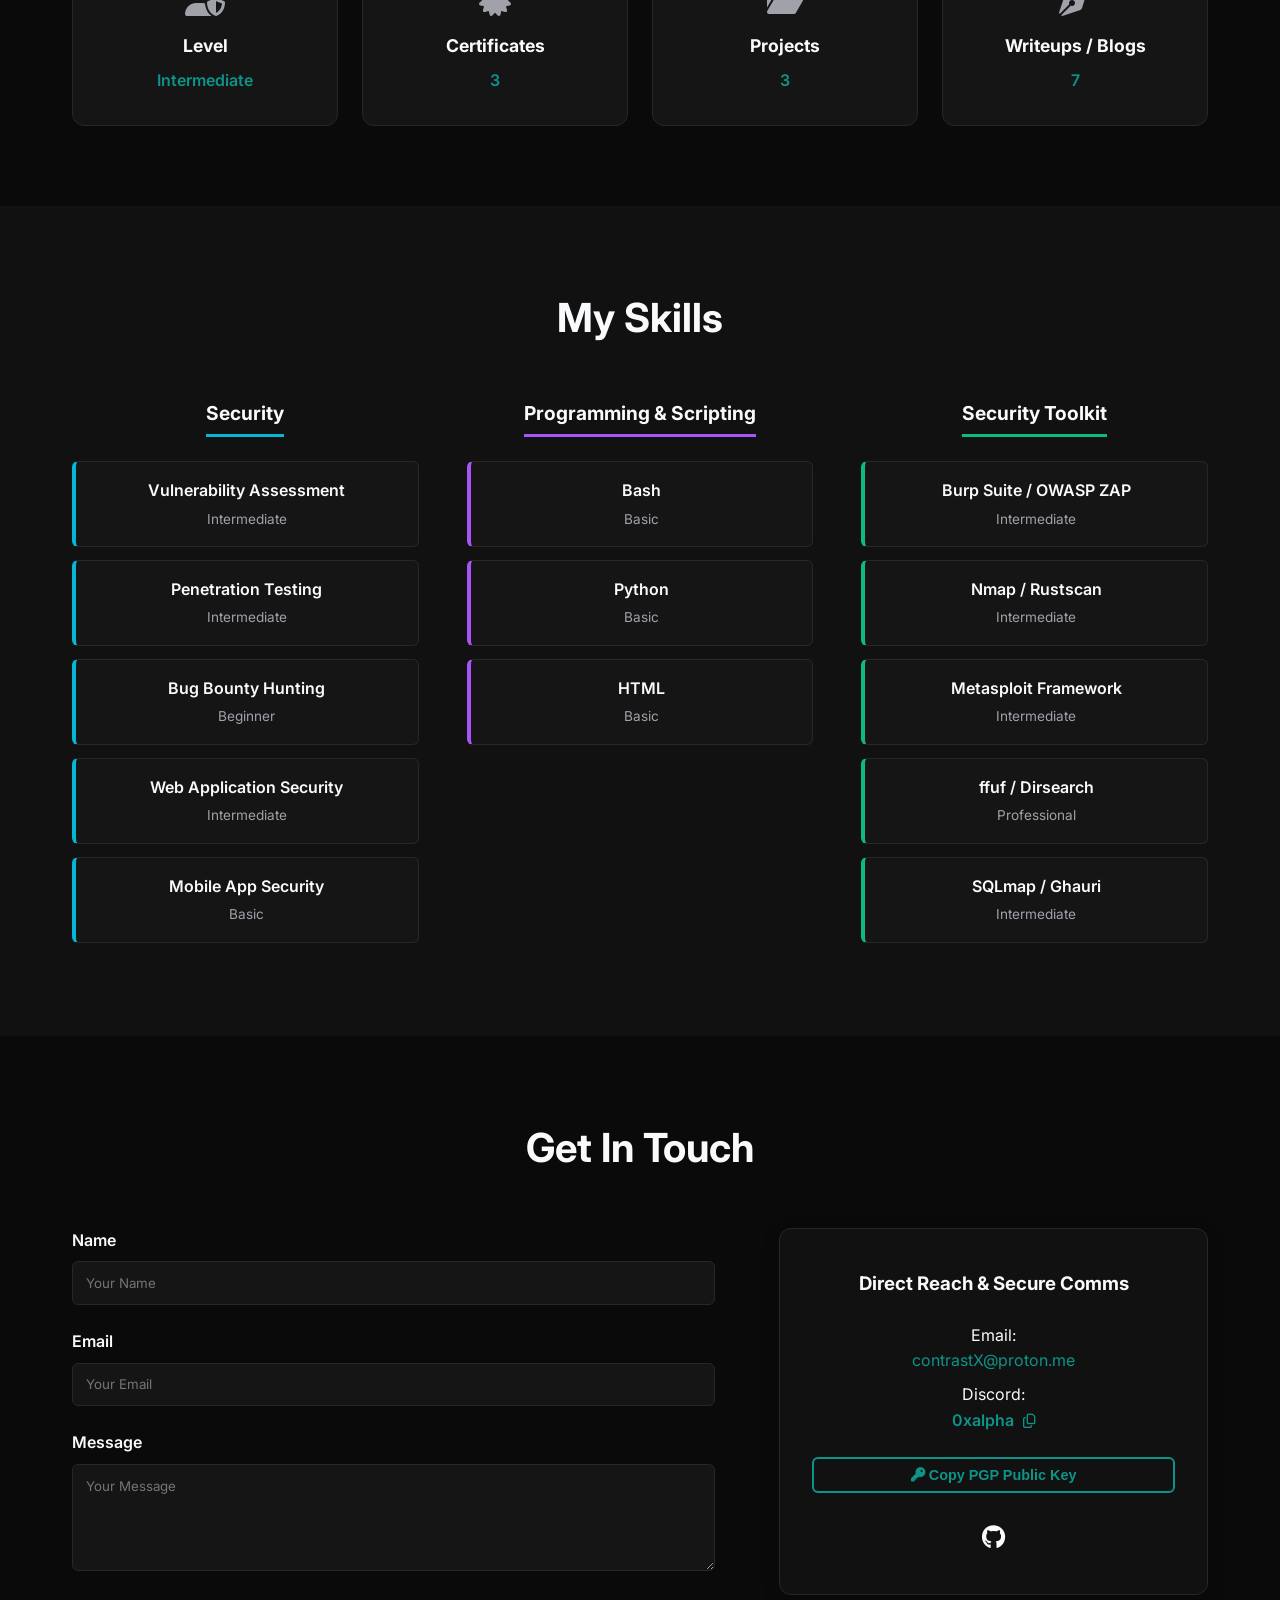
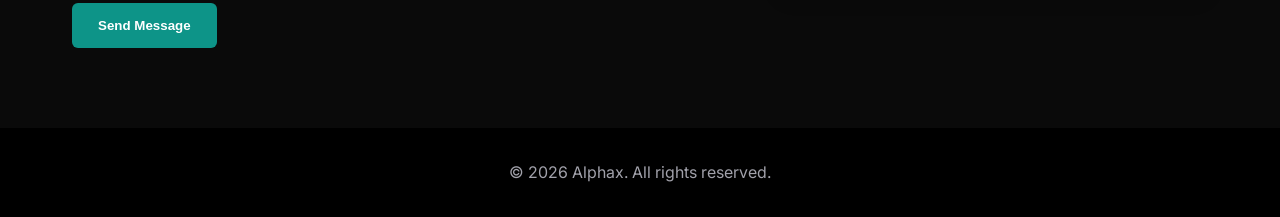
==== commit ebf23bd5: "Update index.html" ====
--- a/index.html
+++ b/index.html
@@ -89,7 +89,7 @@
                     <li><a href="projects.html" class="nav-link">Projects</a></li>
                     <li><a href="https://alphalabs-22.web.app/index.html" class="nav-link">Writeups</a></li>
                     <li><a href="certificates.html" class="nav-link">Certificates</a></li>
-                    <li><a href="achievements.html" class="nav-link">Achievements</a></li>
+                    <li><a href="blog.html" class="nav-link">Blogs</a></li>
                     <li><a href="resume.html" class="nav-link">Resume</a></li>
                     <li><a href="index.html#contact" class="nav-link">Contact</a></li>
                 </ul>
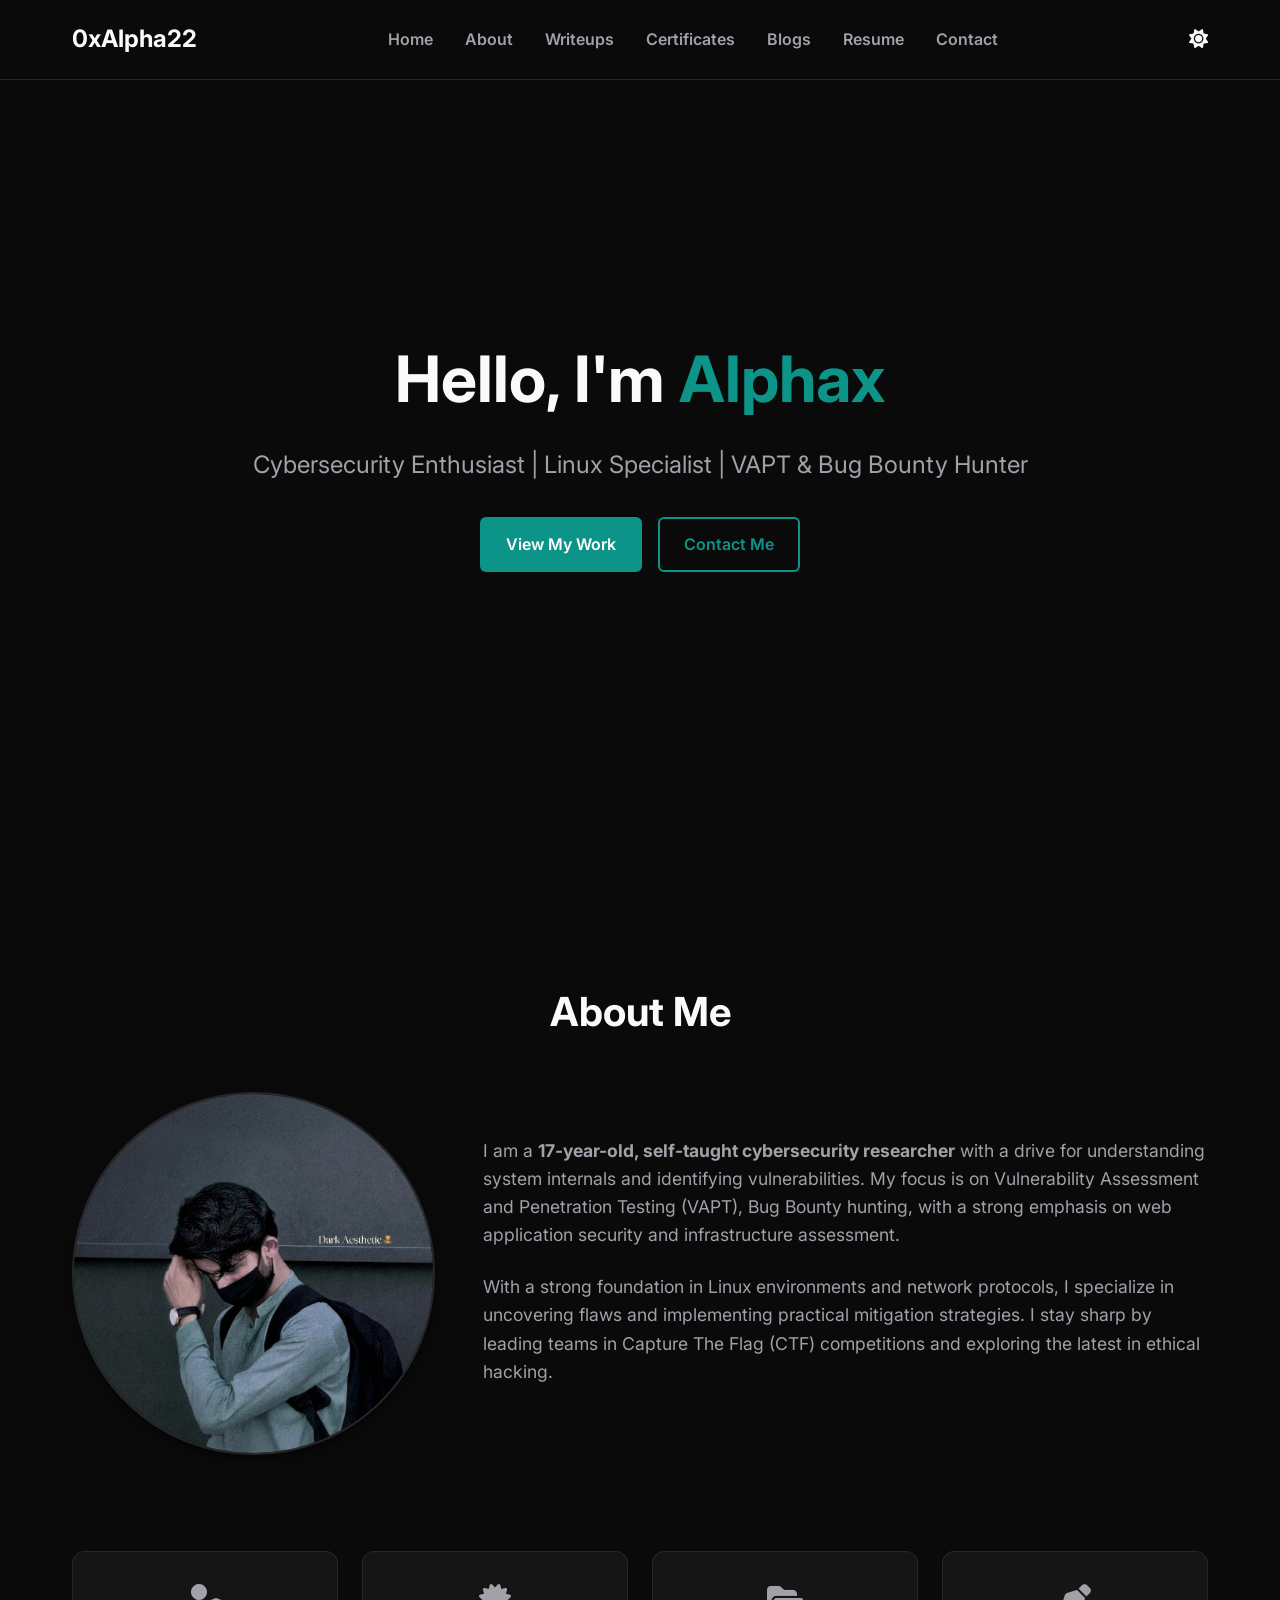
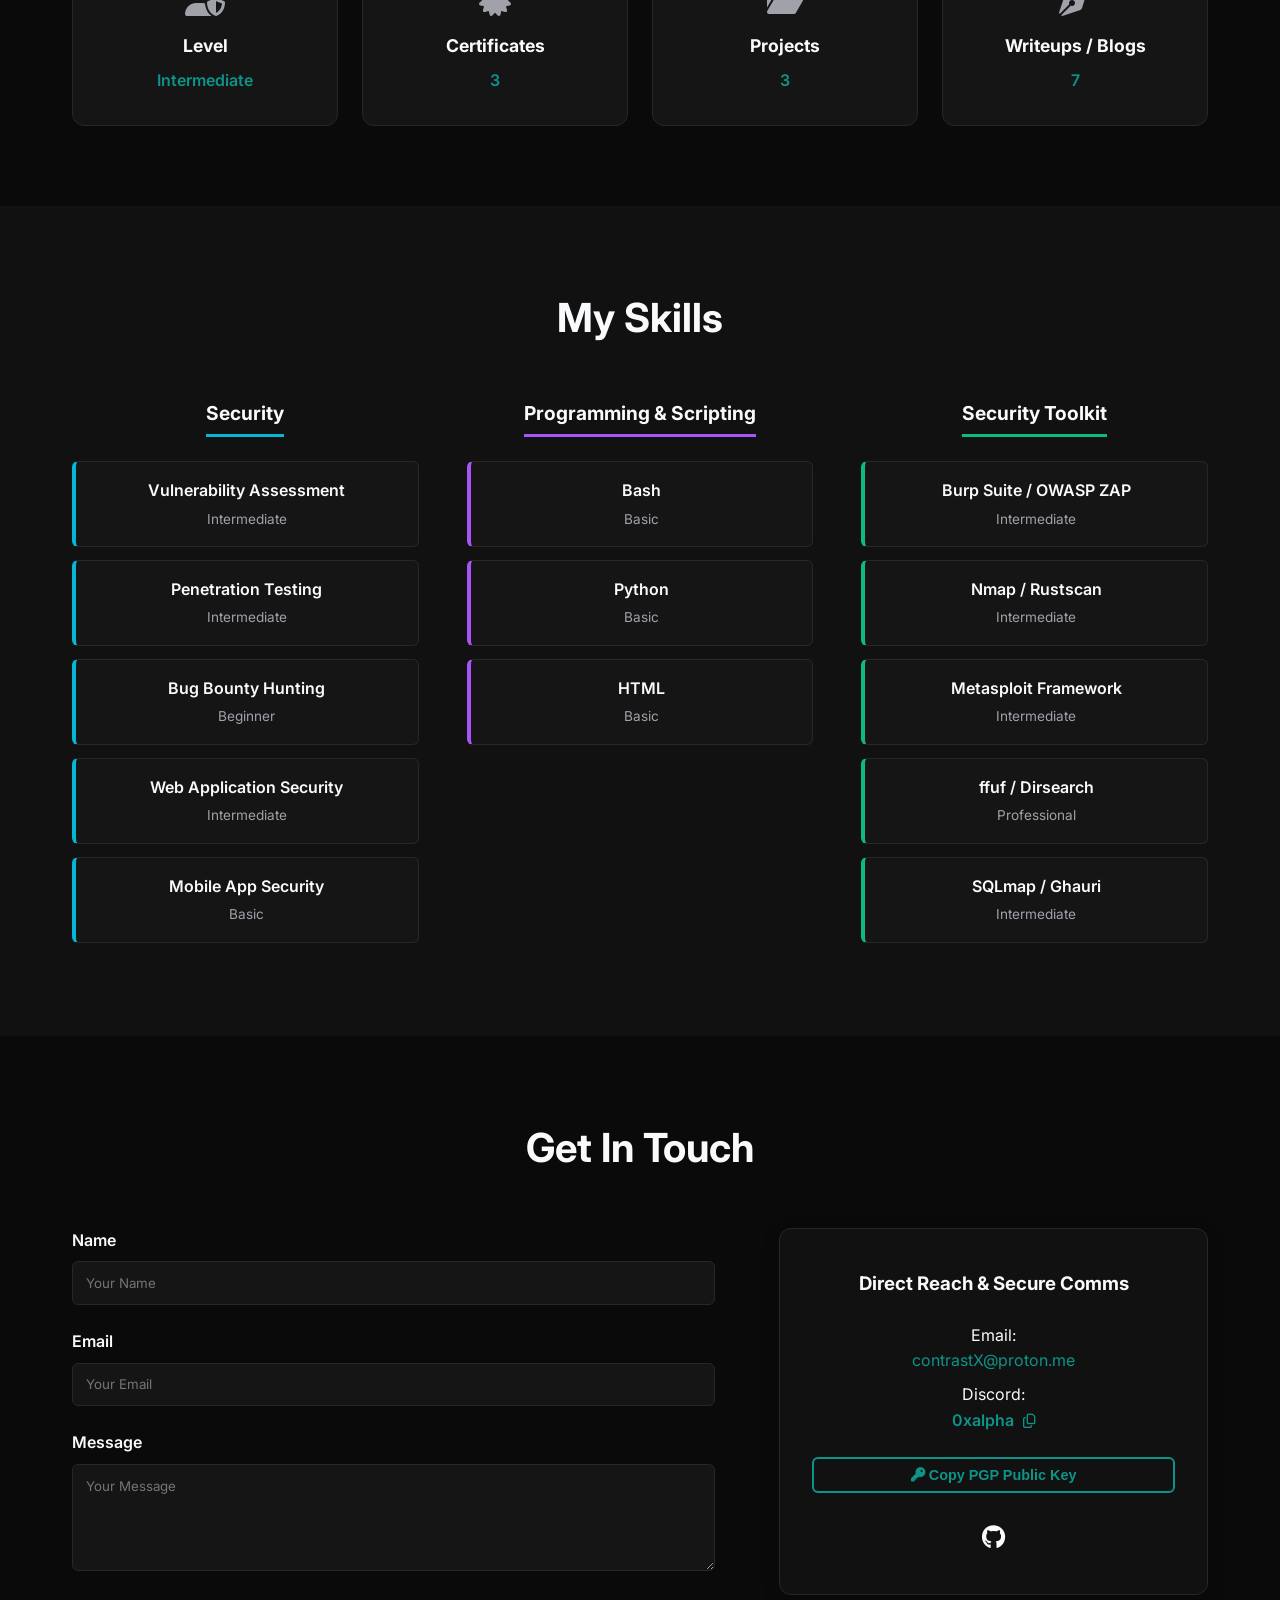
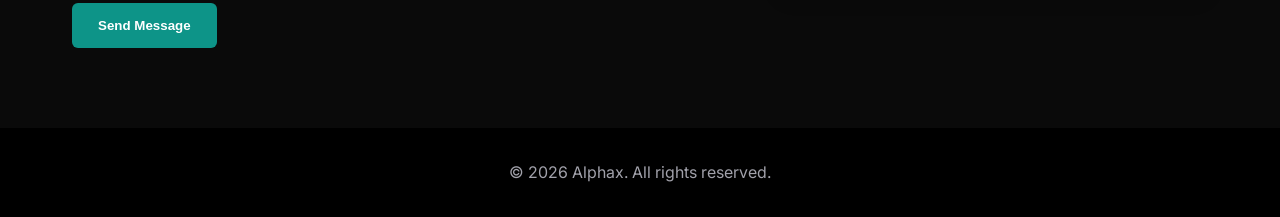
==== commit c6374941: "Update index.html" ====
--- a/index.html
+++ b/index.html
@@ -86,7 +86,6 @@
                 <ul class="nav-links">
                     <li><a href="index.html#home" class="nav-link">Home</a></li>
                     <li><a href="index.html#about" class="nav-link">About</a></li>
-                    <li><a href="projects.html" class="nav-link">Projects</a></li>
                     <li><a href="https://alphalabs-22.web.app/index.html" class="nav-link">Writeups</a></li>
                     <li><a href="certificates.html" class="nav-link">Certificates</a></li>
                     <li><a href="blog.html" class="nav-link">Blogs</a></li>
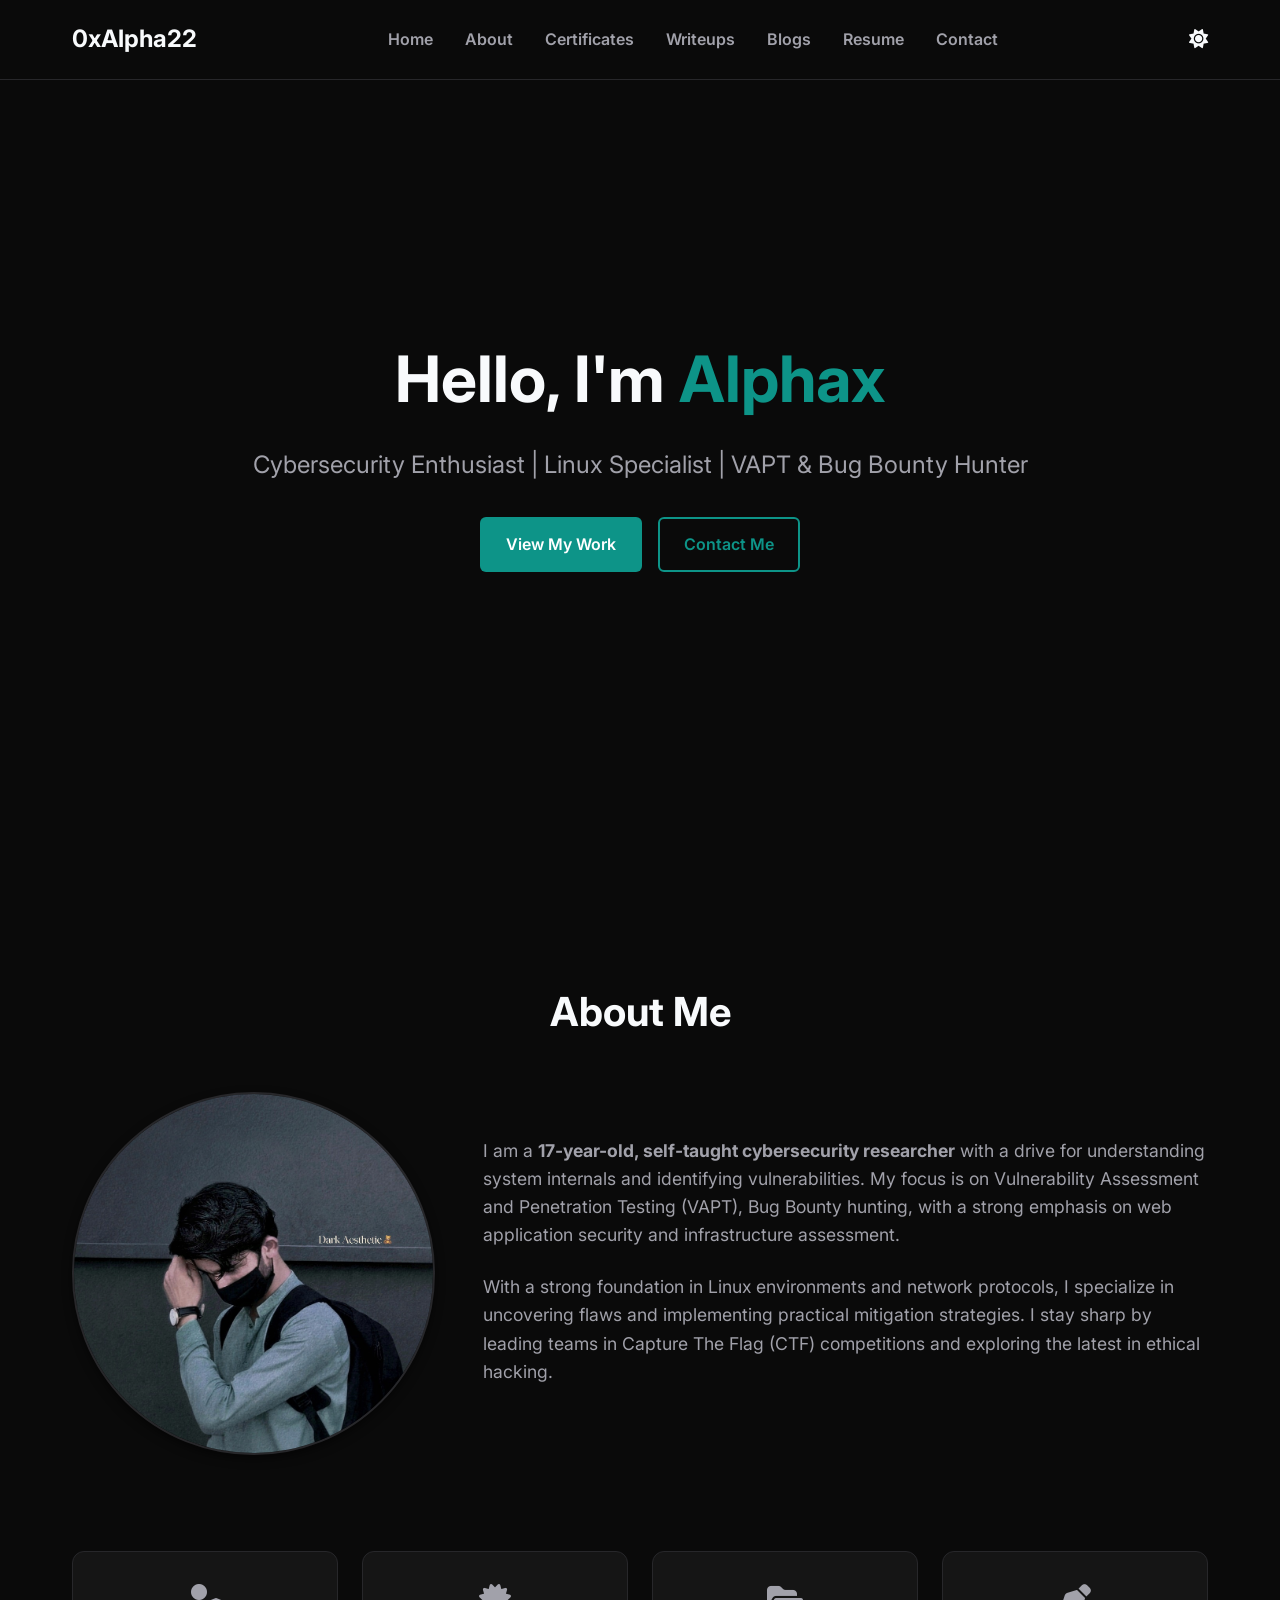
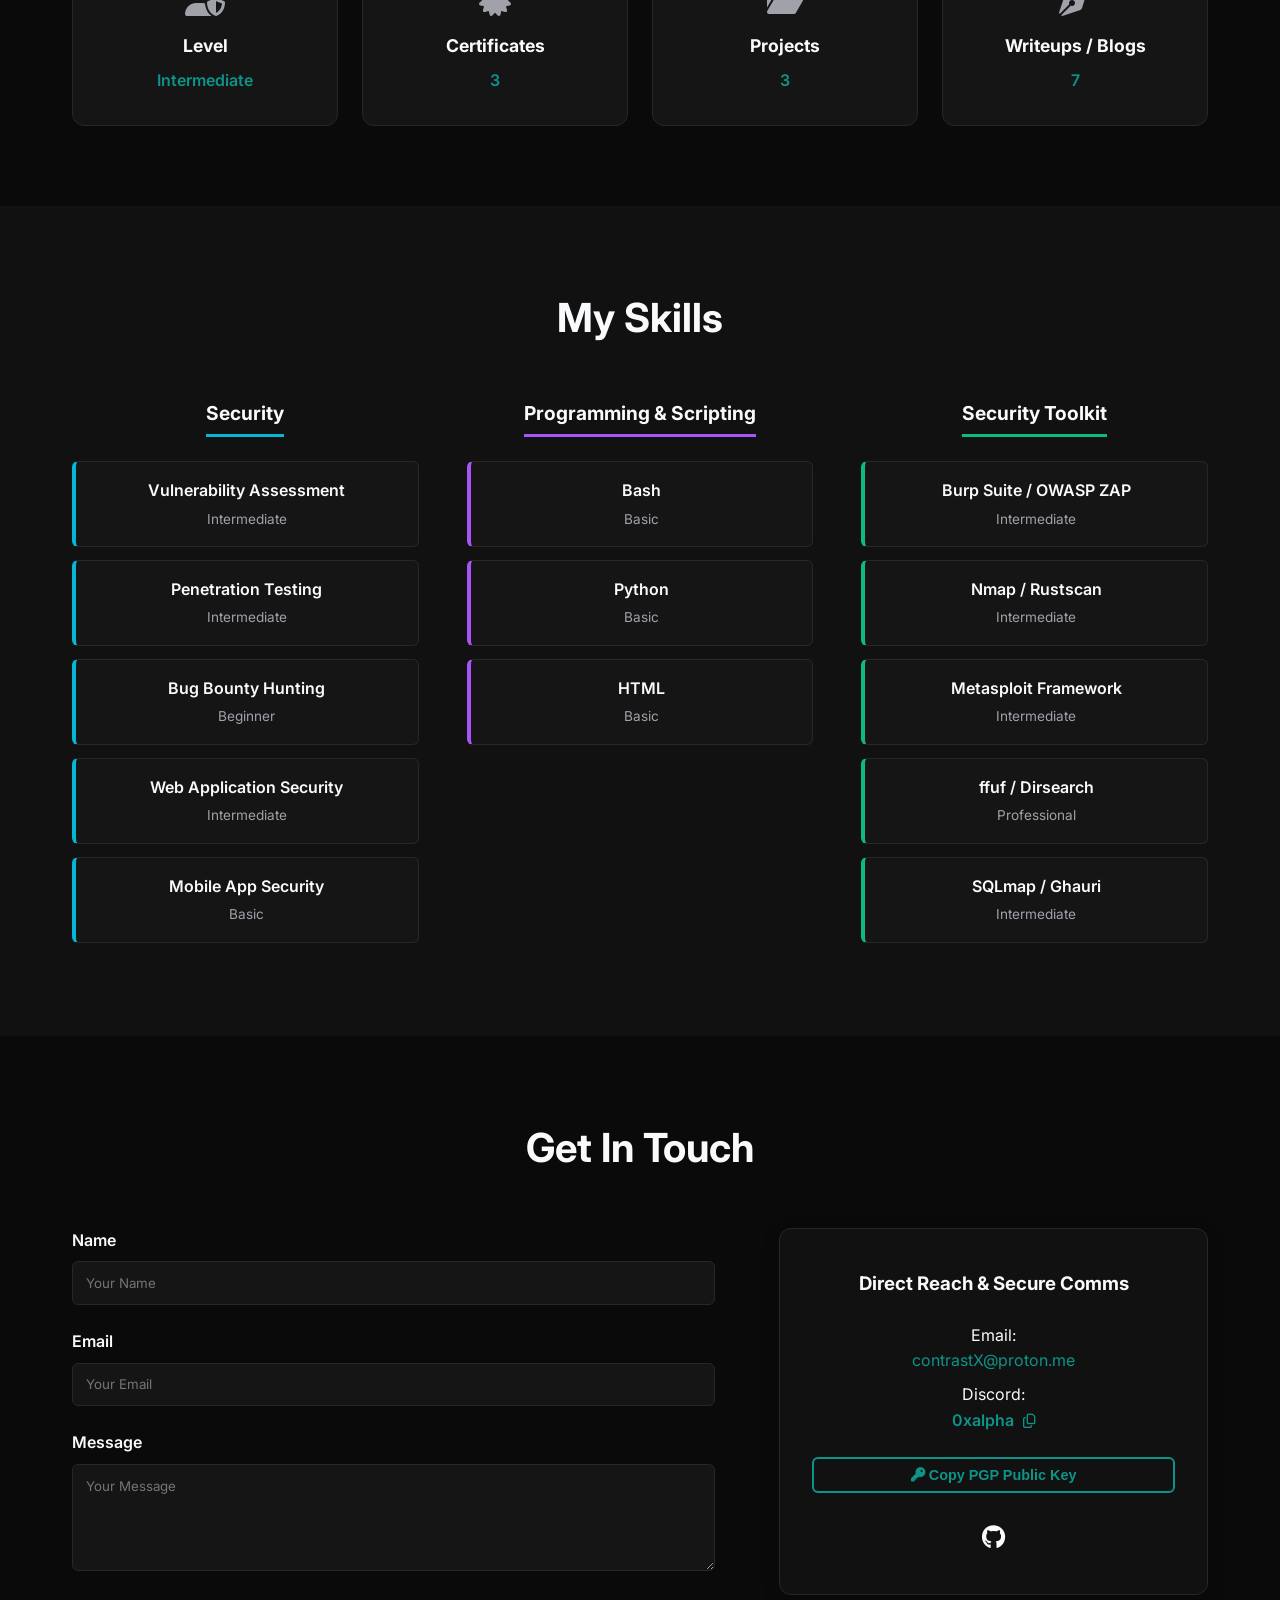
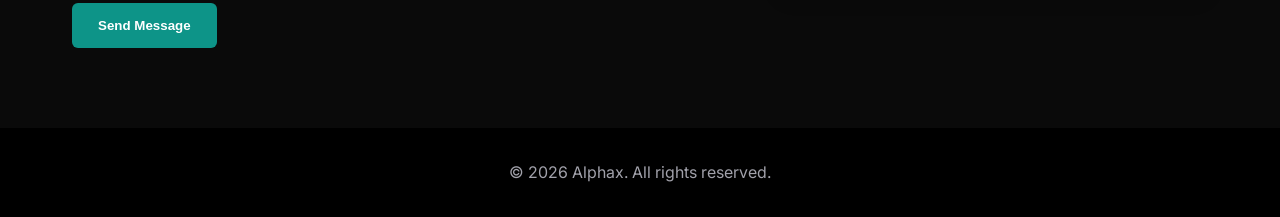
==== commit 415ea7d0: "Update index.html" ====
--- a/index.html
+++ b/index.html
@@ -86,8 +86,8 @@
                 <ul class="nav-links">
                     <li><a href="index.html#home" class="nav-link">Home</a></li>
                     <li><a href="index.html#about" class="nav-link">About</a></li>
+                    <li><a href="certificates.html" class="nav-link">Certificates</a></li>
                     <li><a href="https://alphalabs-22.web.app/index.html" class="nav-link">Writeups</a></li>
-                    <li><a href="certificates.html" class="nav-link">Certificates</a></li>
                     <li><a href="blog.html" class="nav-link">Blogs</a></li>
                     <li><a href="resume.html" class="nav-link">Resume</a></li>
                     <li><a href="index.html#contact" class="nav-link">Contact</a></li>
